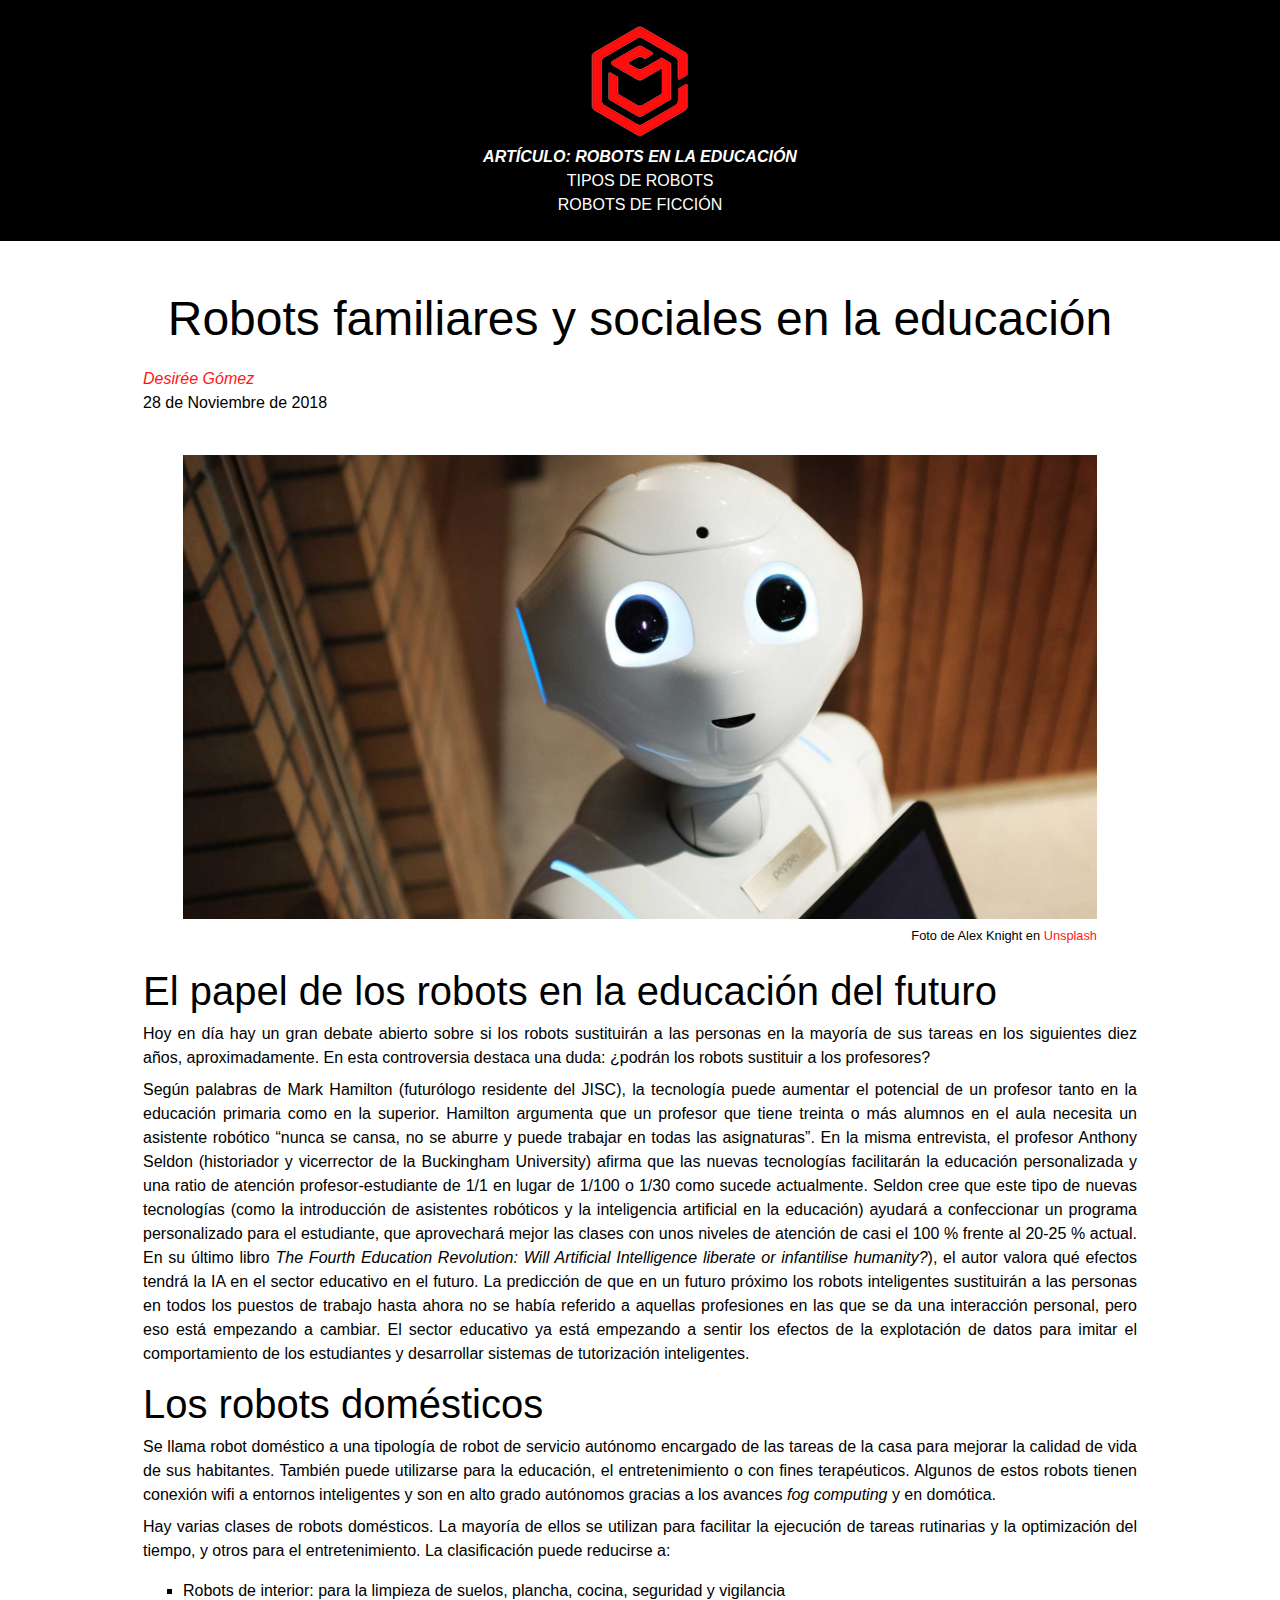
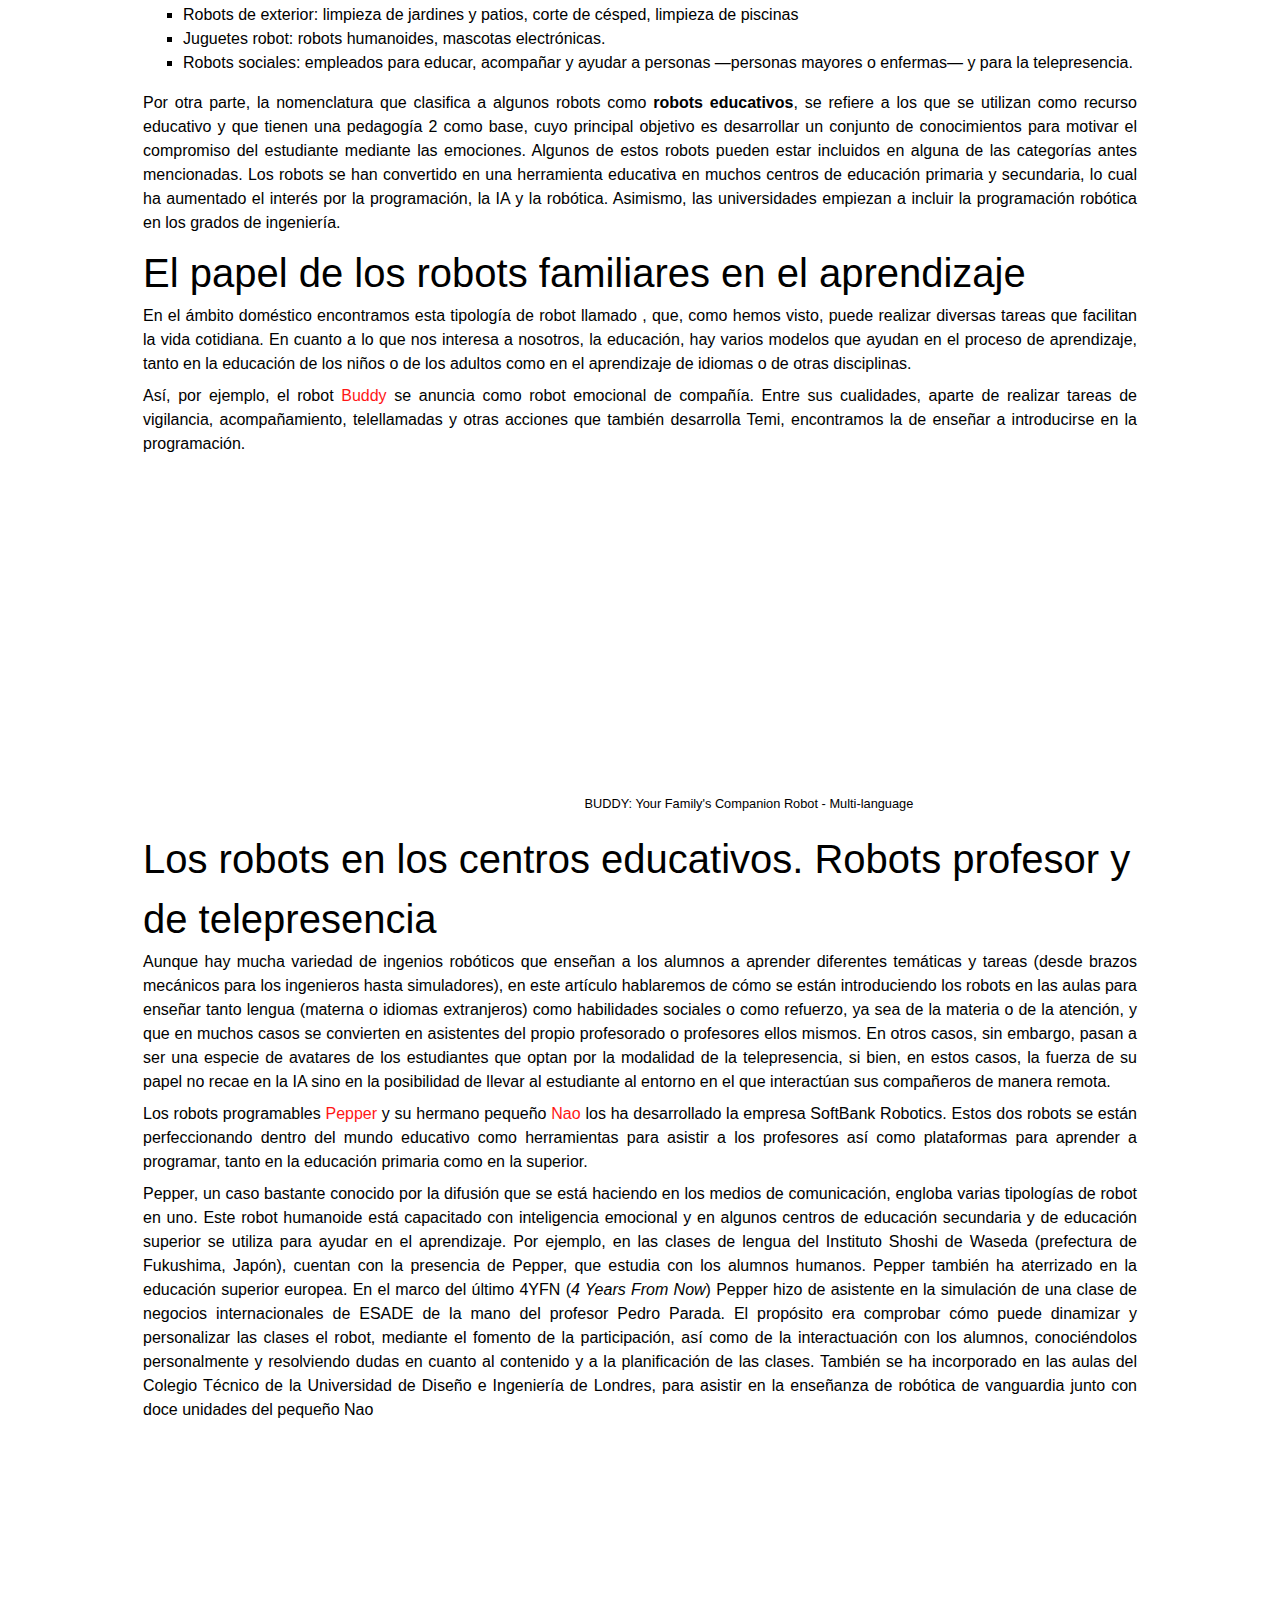
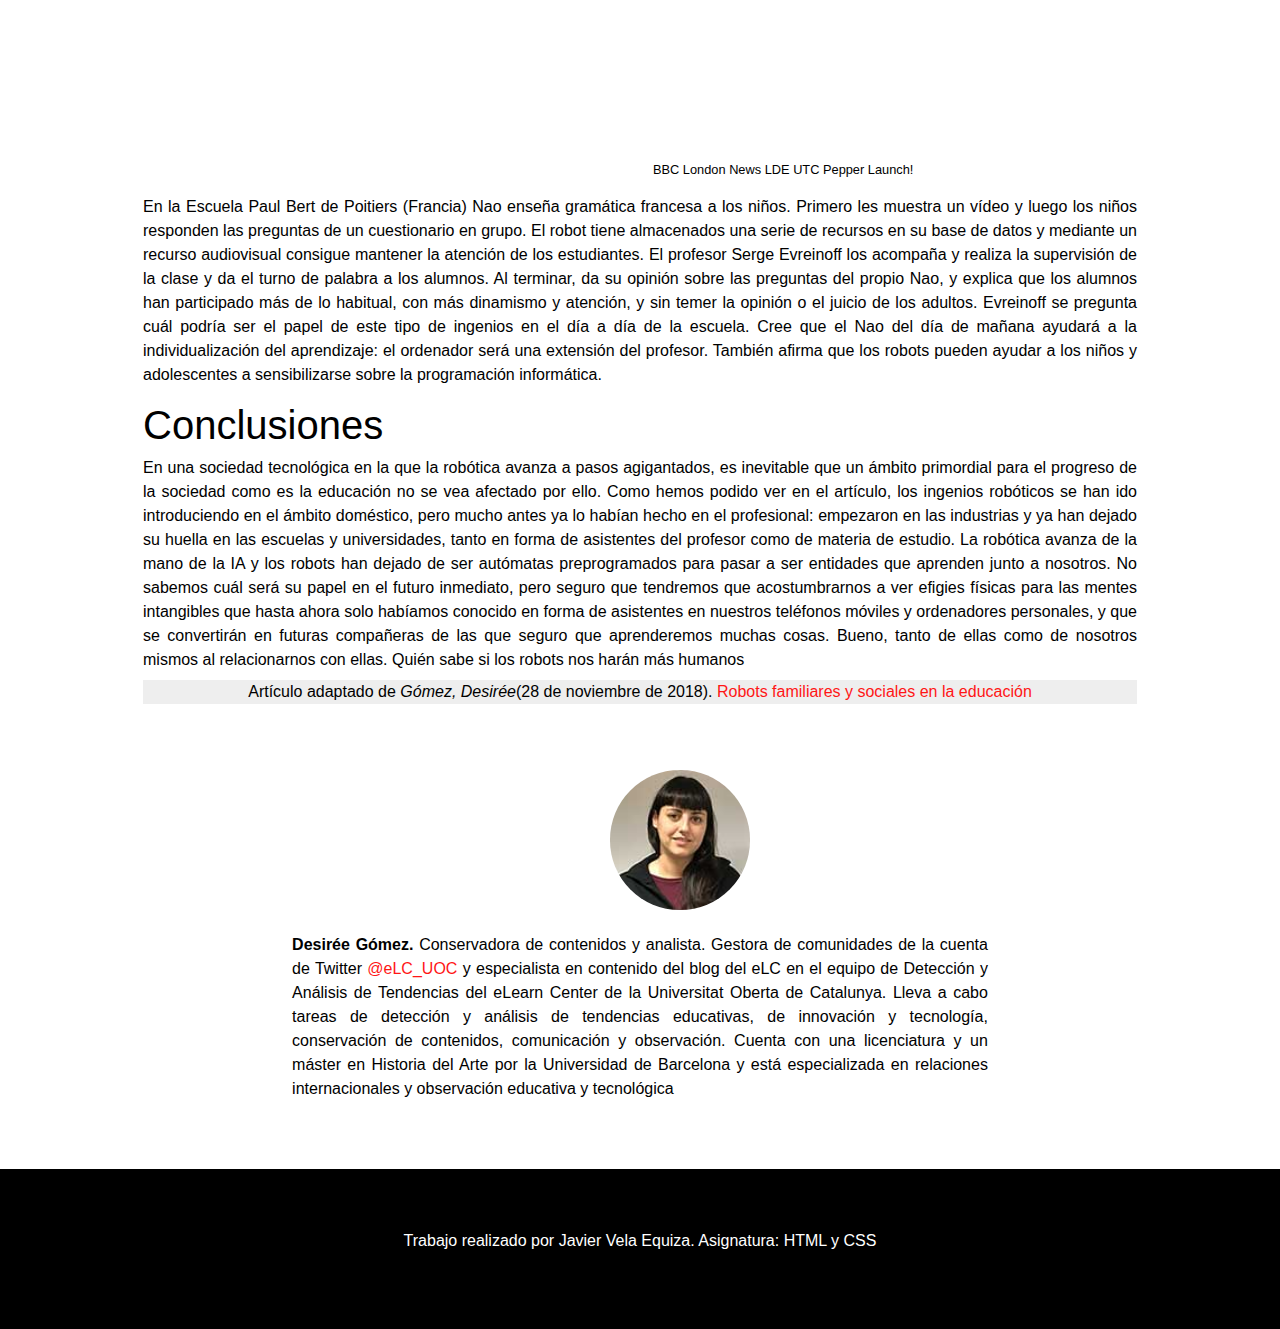
==== index.html @ 7833c4ae "Etapa 3 DIW05" ====
<!DOCTYPE html>
<html lang="es">
<head>	
    <meta charset="UTF-8">
    <meta http-equiv="X-UA-Compatible" content="IE=edge">
    <meta name="viewport" content="width=device-width, initial-scale=1.0">
	<meta name="description" content="Artículo sobre los robots en la educación.">
	<meta name="author" content="Desirée Gómez">
	<meta name="keywords" content="Robot, Educacion, Familia, Aprendizaje">
	<link rel="stylesheet" href="css/estilos.css"> 
    <title>ROBOTS EN LA EDUCACIÓN</title>
</head>
<body>
<header>
	<nav class="container">
		<br>
		<a href="index.html">
			<img src="img/isologo.png" alt="isologo.png"/> 
		</a>
		<ul>
			<li><a href="index.html"><i><b>ARTÍCULO: ROBOTS EN LA EDUCACIÓN</b></i></a></li>
			<li><a href="tipos-de-robots.html">TIPOS DE ROBOTS</a></li>
			<li><a href="robots-de-ficcion.html">ROBOTS DE FICCIÓN</a></li>
		</ul>
		<br>
	</nav>
</header>
<main>
	<div class="container">
		<section id="parrafo1">
			<h1 class="title">Robots familiares y sociales en la educación</h1>
			<cite><a href="#autora">Desirée Gómez</a></cite>
			<br>
			<time>28 de Noviembre de 2018</time>
			<br><br>
			<figure>
				<img  class="imagen" src="img/robot.jpg" alt="robot.jpg"> </img>
				<figcaption>Foto de Alex Knight en <a href="https://unsplash.com"> Unsplash</a></figcation>
			</figure>
			<h2>El papel de los robots en la educación del futuro</h2>
			<p>Hoy en día hay un gran debate abierto sobre si los robots sustituirán a las personas en la mayoría de sus tareas en los siguientes diez años, aproximadamente. En esta controversia destaca una duda: ¿podrán los robots sustituir a los profesores?</p>
			<p>	Según palabras de Mark Hamilton (futurólogo residente del JISC), la tecnología puede aumentar el potencial de un profesor tanto en la educación primaria como en la superior. Hamilton argumenta que un profesor que tiene treinta o más alumnos en el 	aula necesita un asistente robótico <q>nunca se cansa, no se aburre y puede trabajar en todas las asignaturas</q>. En la misma entrevista, el profesor Anthony Seldon (historiador y vicerrector de la Buckingham University) afirma que las nuevas tecnologías facilitarán la educación personalizada y una ratio de atención profesor-estudiante de 1/1 en lugar de 1/100 o 1/30 como sucede actualmente. Seldon cree que este tipo de nuevas tecnologías (como la introducción de asistentes robóticos y la inteligencia artificial en la educación) ayudará a confeccionar un programa personalizado para el estudiante, que aprovechará mejor las clases con unos niveles de atención de casi el 100 % frente al 20-25 % actual. En su último libro <i>The Fourth Education Revolution: Will Artificial Intelligence liberate or infantilise humanity?</i>), el autor valora qué efectos tendrá la IA en el sector educativo en el futuro. La predicción de que en un futuro próximo los robots inteligentes sustituirán a las personas en todos los puestos de trabajo hasta ahora no se había referido a aquellas profesiones en las que se da una interacción personal, pero eso está empezando a cambiar. El sector educativo ya está empezando a sentir los efectos de la explotación de datos para imitar el comportamiento de los estudiantes y desarrollar sistemas de tutorización inteligentes.</p>
		</section>
		<section id="parrafo2">
			<h2>Los robots domésticos</h2>
			<p>Se llama robot doméstico a una tipología de robot de servicio autónomo encargado de las tareas de la casa para mejorar la calidad de vida de sus habitantes. También puede utilizarse para la educación, el entretenimiento o con fines terapéuticos. Algunos de estos robots tienen conexión wifi a entornos inteligentes y son en alto grado autónomos gracias a los avances <i>fog computing</i> y en domótica.</p>
			<p>Hay varias clases de robots domésticos. La mayoría de ellos se utilizan para facilitar la ejecución de tareas rutinarias y la optimización del tiempo, y otros para el entretenimiento. La clasificación puede reducirse a:</p>
			<div>
				<ul>
					<li>Robots de interior: para la limpieza de suelos, plancha, cocina, seguridad y vigilancia</li>
					<li>Robots de exterior: limpieza de jardines y patios, corte de césped, limpieza de piscinas</li>
					<li>Juguetes robot: robots humanoides, mascotas electrónicas.</li>
					<li>Robots sociales: empleados para educar, acompañar y ayudar a personas —personas mayores o enfermas— y para la telepresencia.</li>
				<ul>
			</div>
			<p>Por otra parte, la nomenclatura que clasifica a algunos robots como <strong>robots educativos</strong>, se refiere a los que se utilizan como recurso educativo y que tienen una pedagogía 2 como base, cuyo principal objetivo es desarrollar un conjunto de conocimientos para motivar el compromiso del estudiante mediante las emociones. Algunos de estos robots pueden estar incluidos en alguna de las categorías antes mencionadas. Los robots se han convertido en una herramienta educativa en muchos centros de educación primaria y secundaria, lo cual ha aumentado el interés por la programación, la IA y la robótica. Asimismo, las universidades empiezan a incluir la programación robótica en los grados de ingeniería.</p>
		</section>
		<section id="parrafo3">	
			<h2>El papel de los robots familiares en el aprendizaje</h2>
			<p>En el ámbito doméstico encontramos esta tipología de robot llamado <strongrobot familiarstrong>, que, como hemos visto, puede realizar diversas tareas que facilitan la vida cotidiana. En cuanto a lo que nos interesa a nosotros, la educación, hay varios modelos que ayudan en el proceso de aprendizaje, tanto en la educación de los niños o de los adultos como en el aprendizaje de idiomas o de otras disciplinas.</p>
			<p>Así, por ejemplo, el robot <a href="https://buddytherobot.com/en/buddy-the-emotional-robot">Buddy</a> se anuncia como robot emocional de compañía. Entre sus cualidades, aparte de realizar tareas de vigilancia, acompañamiento, telellamadas y otras acciones que también desarrolla Temi, encontramos la de enseñar a introducirse en la programación.</p>
			<figure class="video">
				<iframe width="560" height="315" src="https://www.youtube.com/embed/51yGC3iytbY" title="YouTube video player" frameborder="0" allow="accelerometer; autoplay; clipboard-write; encrypted-media; gyroscope; picture-in-picture; web-share" allowfullscreen></iframe>
				<figcaption>BUDDY: Your Family's Companion Robot - Multi-language</figcaption>
			</figure>	
			<h2>Los robots en los centros educativos. Robots profesor y de telepresencia</h2>
			<p>Aunque hay mucha variedad de ingenios robóticos que enseñan a los alumnos a aprender diferentes temáticas y tareas (desde brazos mecánicos para los ingenieros hasta simuladores), en este artículo hablaremos de cómo se están introduciendo los robots en las aulas para enseñar tanto lengua (materna o idiomas extranjeros) como habilidades sociales o como refuerzo, ya sea de la materia o de la atención, y que en muchos casos se convierten en asistentes del propio profesorado o profesores ellos mismos. En otros casos, sin embargo, pasan a ser una especie de avatares de los estudiantes que optan por la modalidad de la telepresencia, si bien, en estos casos, la fuerza de su papel no recae en la IA sino en la posibilidad de llevar al estudiante al entorno en el que interactúan sus compañeros de manera remota.</p>
			<p>Los robots programables <a href="https://www.softbankrobotics.com/emea/en/pepper]">Pepper</a> y su hermano pequeño <a href="https://www.softbankrobotics.com/emea/en/nao">Nao</a> los ha desarrollado la empresa SoftBank Robotics. Estos dos robots se están perfeccionando dentro del mundo educativo como herramientas para asistir a los profesores así como plataformas para aprender a programar, tanto en la educación primaria como en la superior.</p>
			<p>Pepper, un caso bastante conocido por la difusión que se está haciendo en los medios de comunicación, engloba varias tipologías de robot en uno. Este robot humanoide está capacitado con inteligencia emocional y en algunos centros de educación secundaria y de educación superior se utiliza para ayudar en el aprendizaje. Por ejemplo, en las clases de lengua del Instituto Shoshi de Waseda (prefectura de Fukushima, Japón), cuentan con la presencia de Pepper, que estudia con los alumnos humanos. Pepper también ha aterrizado en la educación superior europea. En el marco del último 4YFN (<i lang="en">4 Years From Now</i>) Pepper hizo de asistente en la simulación de una clase de negocios internacionales de ESADE de la mano del profesor Pedro Parada. El propósito era comprobar cómo puede dinamizar y personalizar las clases el robot, mediante el fomento de la participación, así como de la interactuación con los alumnos, conociéndolos personalmente y resolviendo dudas en cuanto al contenido y a la planificación de las clases. También se ha incorporado en las aulas del Colegio Técnico de la Universidad de Diseño e Ingeniería de Londres, para asistir en la enseñanza de robótica de vanguardia junto con doce unidades del pequeño Nao</p>
			<figure class="video">
				<iframe width="560" height="315" src="https://www.youtube.com/embed/caS9ldjGgHE" title="YouTube video player" frameborder="0" allow="accelerometer; autoplay; clipboard-write; encrypted-media; gyroscope; picture-in-picture; web-share" allowfullscreen></iframe>
				<figcaption lang="en">BBC London News LDE UTC Pepper Launch!</figcaption>
			</figure>
			<p>En la Escuela Paul Bert de Poitiers (Francia) Nao enseña gramática francesa a los niños. Primero les muestra un vídeo y luego los niños responden las preguntas de un cuestionario en grupo. El robot tiene almacenados una serie de recursos en su base de datos y mediante un recurso audiovisual consigue mantener la atención de los estudiantes. El profesor Serge Evreinoff los acompaña y realiza la supervisión de la clase y da el turno de palabra a los alumnos. Al terminar, da su opinión sobre las preguntas del propio Nao, y explica que los alumnos han participado más de lo habitual, con más dinamismo y atención, y sin temer la opinión o el juicio de los adultos. Evreinoff se pregunta cuál podría ser el papel de este tipo de ingenios en el día a día de la escuela. Cree que el Nao del día de mañana ayudará a la individualización del aprendizaje: el ordenador será una extensión del profesor. También afirma que los robots pueden ayudar a los niños y adolescentes a sensibilizarse sobre la programación informática.</p>
		</section>
		<section id="parrafo4">
			<h2>Conclusiones</h2>
			<p>En una sociedad tecnológica en la que la robótica avanza a pasos agigantados, es inevitable que un ámbito primordial para el progreso de la sociedad como es la educación no se vea afectado por ello. Como hemos podido ver en el artículo, los ingenios robóticos se han ido introduciendo en el ámbito doméstico, pero mucho antes ya lo habían hecho en el profesional: empezaron en las industrias y ya han dejado su huella en las escuelas y universidades, tanto en forma de asistentes del profesor como de materia de estudio. La robótica avanza de la mano de la IA y los robots han dejado de ser autómatas preprogramados para pasar a ser entidades que aprenden junto a nosotros. No sabemos cuál será su papel en el futuro inmediato, pero seguro que tendremos que acostumbrarnos a ver efigies físicas para las mentes intangibles que hasta ahora solo habíamos conocido en forma de asistentes en nuestros teléfonos móviles y ordenadores personales, y que se convertirán en futuras compañeras de las que seguro que aprenderemos muchas cosas. Bueno, tanto de ellas como de nosotros mismos al relacionarnos con ellas. Quién sabe si los robots nos harán más humanos</p>
		</section>		
		<section id="autora">
			<p class="fondoGris">Artículo adaptado de <cite>Gómez, Desirée</cite><time>(28 de noviembre de 2018).</time> <a href="[https://elc.blogs.uoc.edu/es/robots-familiares-y-sociales]" >Robots familiares y sociales en la educación</a></i><p>
			<figure class="imagen">
				<img class="autora" src="img/Desiree-Gomez.jpg" alt="Desiree-Gomez.jpg"></img>
			</figure>
			<div class="autoras">
				<p><strong>Desirée Gómez.</strong> Conservadora de contenidos y analista. Gestora de comunidades de la cuenta de Twitter<a href="https://twitter.com/eLC_UOC"> @eLC_UOC </a> y especialista en contenido del blog del eLC en el equipo de Detección y Análisis de Tendencias del eLearn Center de la Universitat Oberta de Catalunya. Lleva a cabo tareas de detección y análisis de tendencias educativas, de innovación y tecnología, conservación de contenidos, comunicación y observación. Cuenta con una licenciatura y un máster en Historia del Arte por la Universidad de Barcelona y está especializada en relaciones internacionales y observación educativa y tecnológica</p>
			</div>
		</section>
	</div>

</main>

<footer>
	<div class="container">
		<span>Trabajo realizado por Javier Vela Equiza. Asignatura: HTML y CSS</span>
	</div>  
</footer>
</body>
</html>
---- css/estilos.css ----
:root{
	--text-color: #000000;
	--primary-color: #ffffff;
	--secondary-color: #ff1616;
	--fondo-color: rgb(238,238,238);
}

/*- Helvetica, Arial, sans-serif - o con serifa - Georgia, Times, serif*/
body{
	margin:0;
	font-family:Helvetica,sans-serif;
	font-size:1rem;
	font-weight:400;
	line-height: 1.5;
	color: var(--text-color);
	background-color:var(--primary-color);
}

header ul {
	list-style: none;
	padding:0;
	margin:0;
}

main ul {
	list-style: square;
}

header {
	min-height:115px;
	color: white;
	background-color: var(--text-color);
	text-align: center;
}

header a{
	color: var(--primary-color);
	text-decoration:none;		
}

header a:hover{
	color: var(--secondary-color);
	text-decoration:underline;
}

main{
	padding-top:10px;
	padding-bottom:60px;
	margin: 0 auto;
	width: 80%;
	padding: 10;
}

main a{
	color: var(--secondary-color);
	text-decoration:none;
}

main a:hover{
	color: var(--secondary-color);
	text-decoration:underline;
}

figcaption{
	text-align: right;
	font-size:0.8em;
}

.fondoGris{
	background-color: var(--fondo-color);
	text-align: center;
}

.autora{
	width: 14%;
	height:14%;
	text-align:center;
	border-radius: 50%;
	margin-right:auto;
	margin-left:auto;
	margin-top:50px;
	margin-bottom:0px;
}

.autoras{
	text-align:center;
	margin-right:auto;
	margin-left:auto;
	width: 70%;
	margin-top:0px;
}

.imagen{
	width: 100%;
	text-align: center;
}

.imagen2{
	width: 60%;
	text-align: center;
	margin-right:auto;
	margin-left:auto;
}

.imagen2 p{
	text-align: center;
}

.video{
	width: 55%;
	text-align: center;
	margin-right:auto;
	margin-left:auto;
}

footer{
	height:100px;
	color: white;
	background-color: black;
	text-align: center;	
	padding-top:60px;
}

h1{
	text-align: center;
}

h2{
	font-size:2.5em;
	font-weight:normal;
	padding:0;
	margin:0;
}

h3{
	font-size:1.5em;
	padding:0;
	margin:0;
	font-weight:normal
}

h1,h2,
.title{
	font-family:"Poppins", sans-serif;
}

.title{
	font-weight:100;
	font-size:3rem;
	margin-bottom:0.75rem;
}

p{
	margin-top: 1px;
	margin-bottom:8px; 
	text-align:justify;
}

.container
{
	margin-right:auto;
	margin-left:auto;
	padding-right:15px;
	padding-left:15px;
}

blockquote{
	background: var(--fondo-color);
	padding-left: 40px;
	padding-right: 35px;
	padding-top: 20px;
	padding-bottom: 20px;
	text-align:left;
	margin-right:auto;
	margin-left:auto;
	border-left: 5px solid var(--secondary-color);
}

#tiposDeRobots{
	width: 48%;
	margin-right:auto;
	margin-left:auto;
}

.robot{
	list-style-image: url('img/icon-robot.png');
}
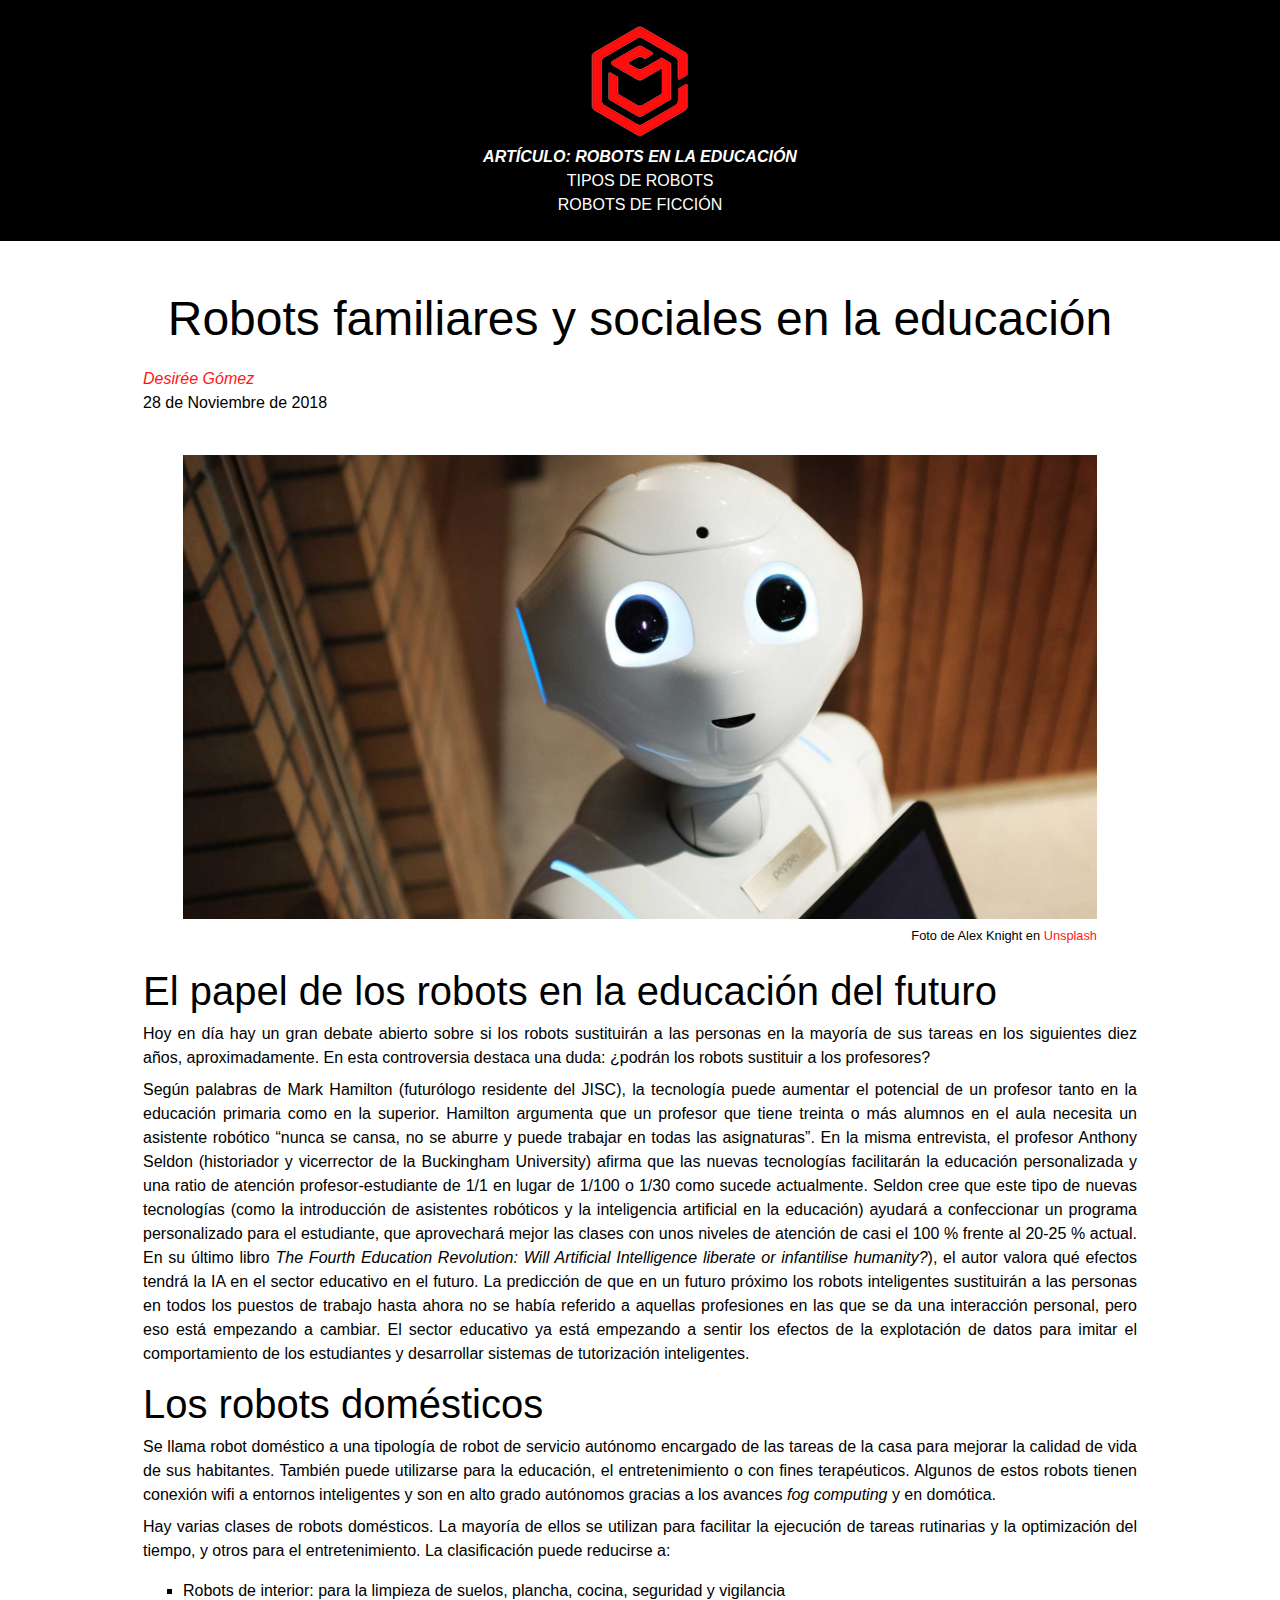
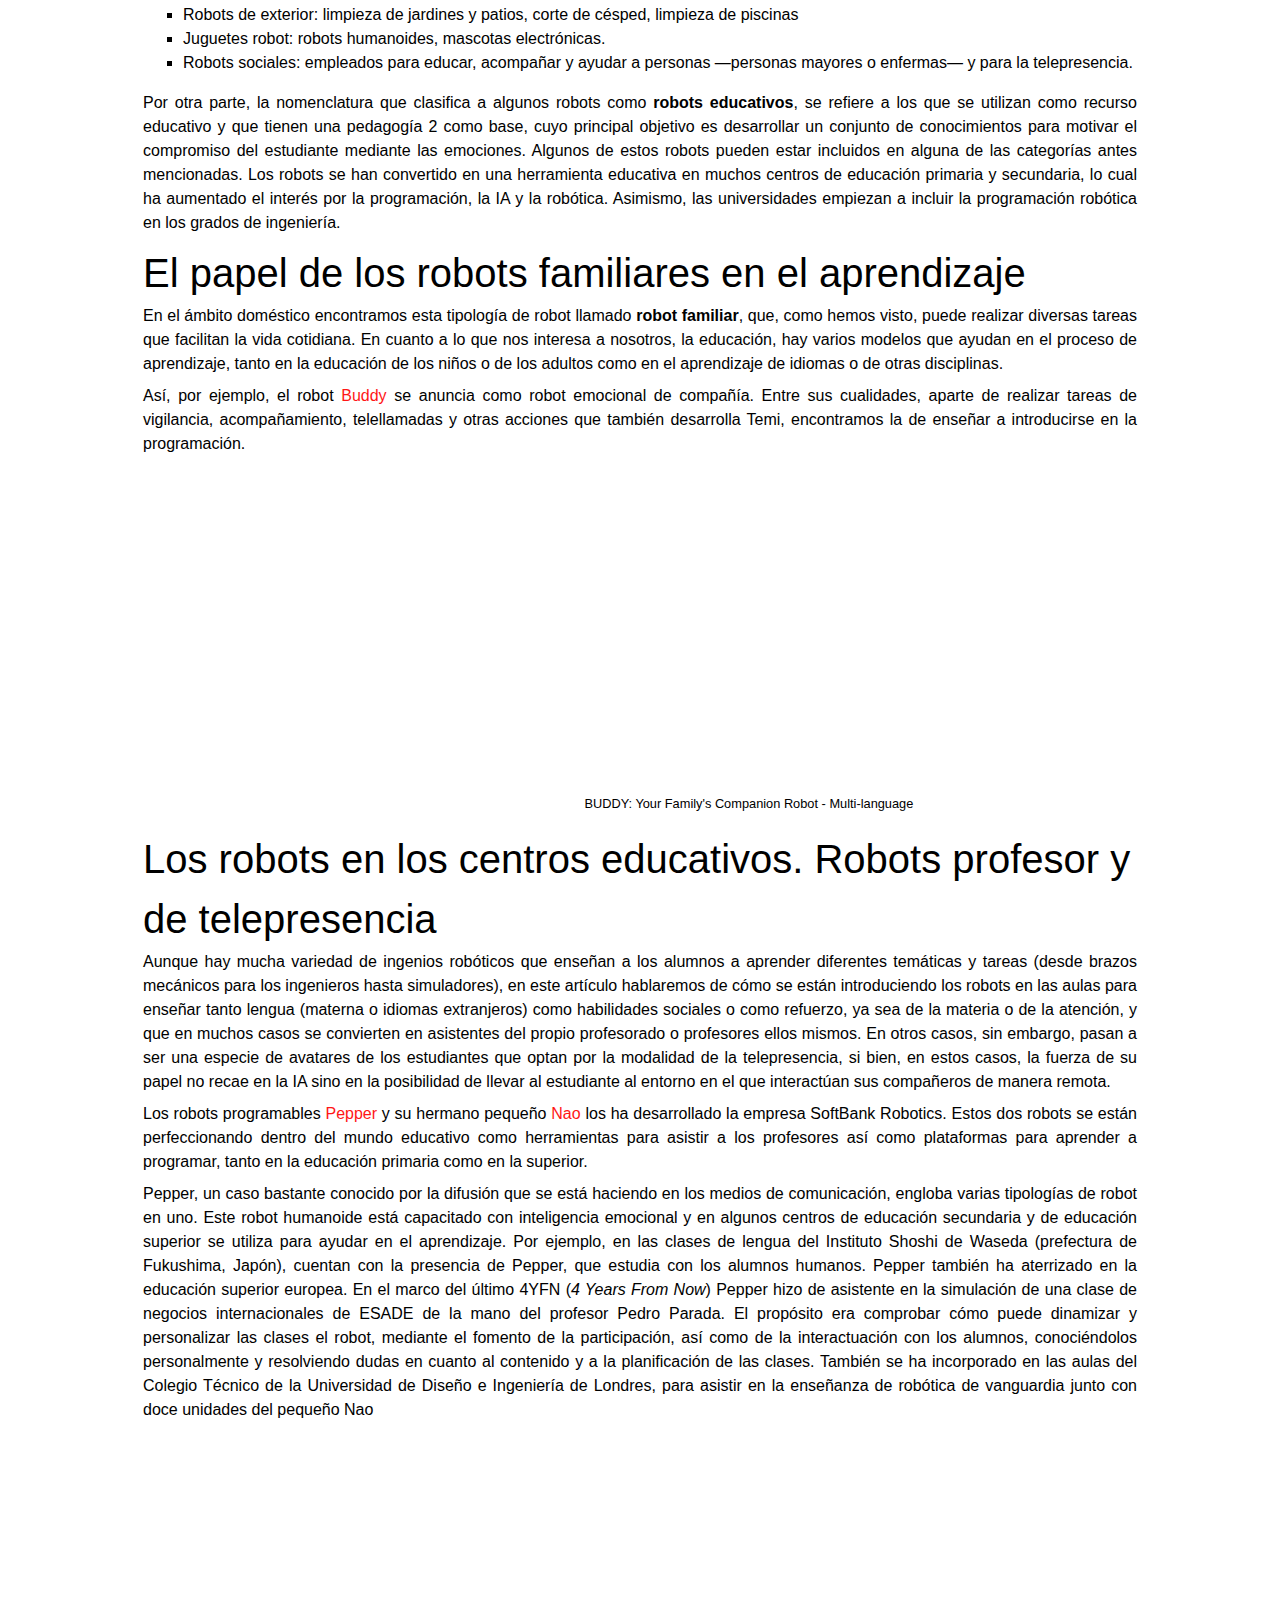
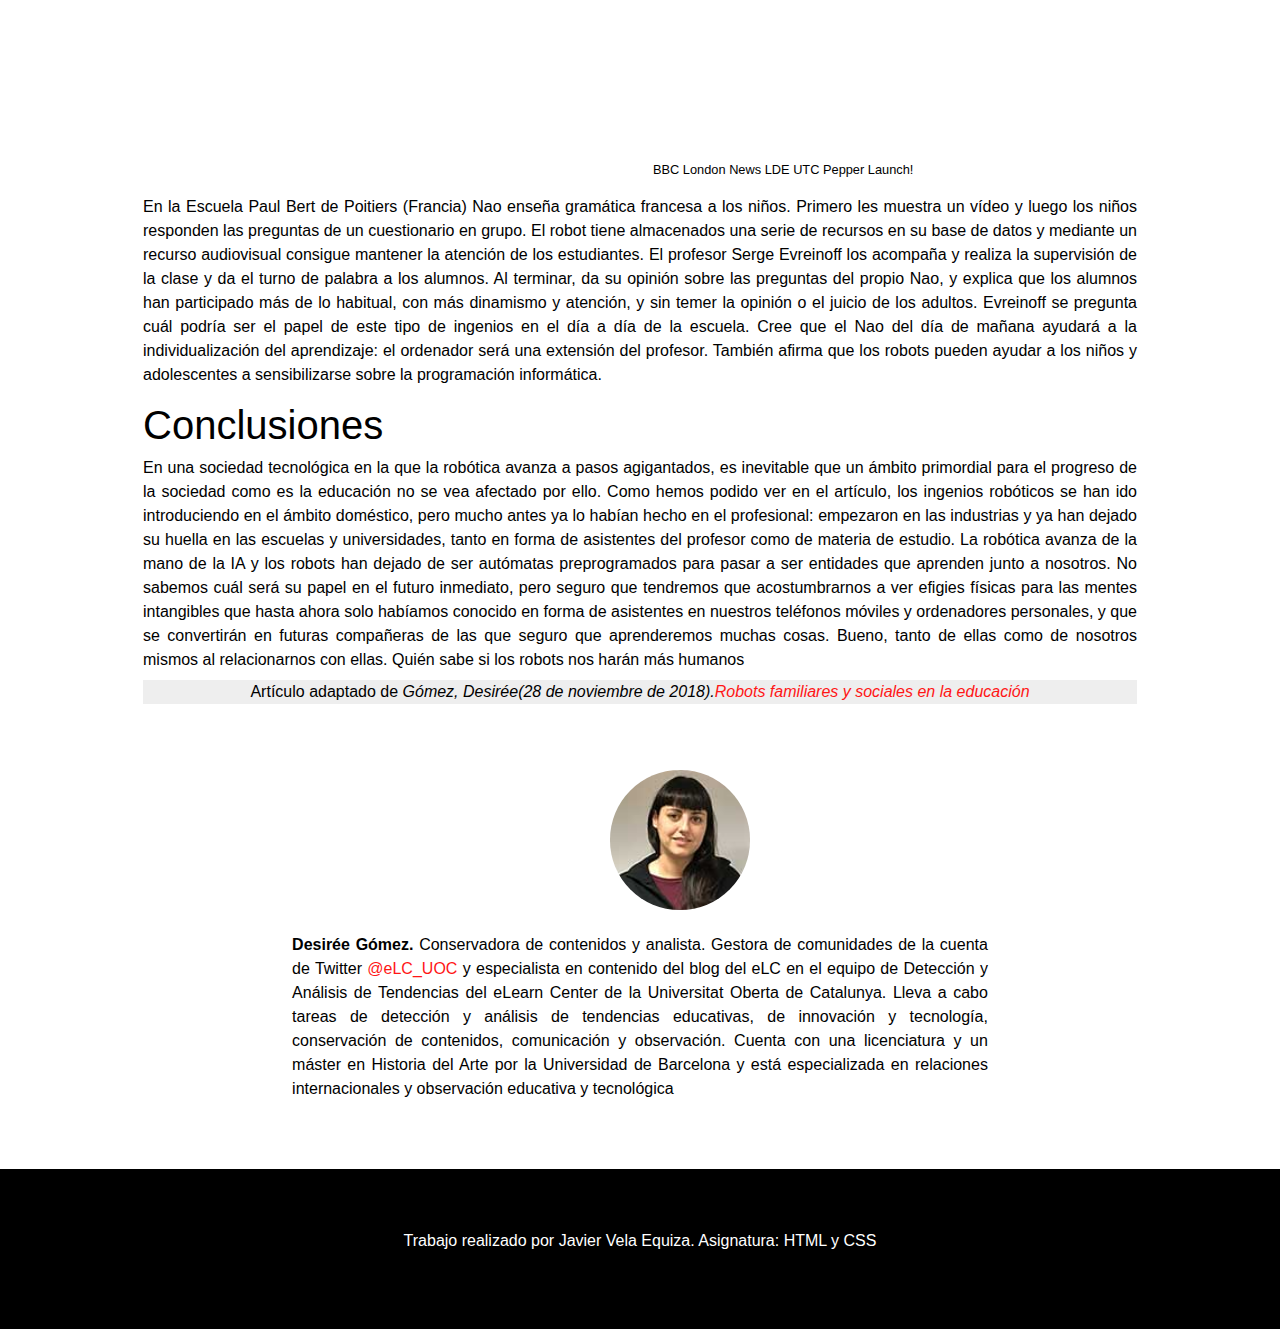
==== commit 32524c3d: "a" ====
--- a/index.html
+++ b/index.html
@@ -15,7 +15,7 @@
 	<nav class="container">
 		<br>
 		<a href="index.html">
-			<img src="img/isologo.png" alt="isologo.png"/> 
+			<img src="img/isologo.png" alt="isologo.png"> 
 		</a>
 		<ul>
 			<li><a href="index.html"><i><b>ARTÍCULO: ROBOTS EN LA EDUCACIÓN</b></i></a></li>
@@ -31,7 +31,7 @@
 			<h1 class="title">Robots familiares y sociales en la educación</h1>
 			<cite><a href="#autora">Desirée Gómez</a></cite>
 			<br>
-			<time>28 de Noviembre de 2018</time>
+			<span>28 de Noviembre de 2018</span>
 			<br><br>
 			<figure>
 				<img  class="imagen" src="img/robot.jpg" alt="robot.jpg"> </img>
@@ -51,13 +51,13 @@
 					<li>Robots de exterior: limpieza de jardines y patios, corte de césped, limpieza de piscinas</li>
 					<li>Juguetes robot: robots humanoides, mascotas electrónicas.</li>
 					<li>Robots sociales: empleados para educar, acompañar y ayudar a personas —personas mayores o enfermas— y para la telepresencia.</li>
-				<ul>
+				</ul>
 			</div>
 			<p>Por otra parte, la nomenclatura que clasifica a algunos robots como <strong>robots educativos</strong>, se refiere a los que se utilizan como recurso educativo y que tienen una pedagogía 2 como base, cuyo principal objetivo es desarrollar un conjunto de conocimientos para motivar el compromiso del estudiante mediante las emociones. Algunos de estos robots pueden estar incluidos en alguna de las categorías antes mencionadas. Los robots se han convertido en una herramienta educativa en muchos centros de educación primaria y secundaria, lo cual ha aumentado el interés por la programación, la IA y la robótica. Asimismo, las universidades empiezan a incluir la programación robótica en los grados de ingeniería.</p>
 		</section>
 		<section id="parrafo3">	
 			<h2>El papel de los robots familiares en el aprendizaje</h2>
-			<p>En el ámbito doméstico encontramos esta tipología de robot llamado <strongrobot familiarstrong>, que, como hemos visto, puede realizar diversas tareas que facilitan la vida cotidiana. En cuanto a lo que nos interesa a nosotros, la educación, hay varios modelos que ayudan en el proceso de aprendizaje, tanto en la educación de los niños o de los adultos como en el aprendizaje de idiomas o de otras disciplinas.</p>
+			<p>En el ámbito doméstico encontramos esta tipología de robot llamado <strong>robot familiar</strong>, que, como hemos visto, puede realizar diversas tareas que facilitan la vida cotidiana. En cuanto a lo que nos interesa a nosotros, la educación, hay varios modelos que ayudan en el proceso de aprendizaje, tanto en la educación de los niños o de los adultos como en el aprendizaje de idiomas o de otras disciplinas.</p>
 			<p>Así, por ejemplo, el robot <a href="https://buddytherobot.com/en/buddy-the-emotional-robot">Buddy</a> se anuncia como robot emocional de compañía. Entre sus cualidades, aparte de realizar tareas de vigilancia, acompañamiento, telellamadas y otras acciones que también desarrolla Temi, encontramos la de enseñar a introducirse en la programación.</p>
 			<figure class="video">
 				<iframe width="560" height="315" src="https://www.youtube.com/embed/51yGC3iytbY" title="YouTube video player" frameborder="0" allow="accelerometer; autoplay; clipboard-write; encrypted-media; gyroscope; picture-in-picture; web-share" allowfullscreen></iframe>
@@ -65,7 +65,7 @@
 			</figure>	
 			<h2>Los robots en los centros educativos. Robots profesor y de telepresencia</h2>
 			<p>Aunque hay mucha variedad de ingenios robóticos que enseñan a los alumnos a aprender diferentes temáticas y tareas (desde brazos mecánicos para los ingenieros hasta simuladores), en este artículo hablaremos de cómo se están introduciendo los robots en las aulas para enseñar tanto lengua (materna o idiomas extranjeros) como habilidades sociales o como refuerzo, ya sea de la materia o de la atención, y que en muchos casos se convierten en asistentes del propio profesorado o profesores ellos mismos. En otros casos, sin embargo, pasan a ser una especie de avatares de los estudiantes que optan por la modalidad de la telepresencia, si bien, en estos casos, la fuerza de su papel no recae en la IA sino en la posibilidad de llevar al estudiante al entorno en el que interactúan sus compañeros de manera remota.</p>
-			<p>Los robots programables <a href="https://www.softbankrobotics.com/emea/en/pepper]">Pepper</a> y su hermano pequeño <a href="https://www.softbankrobotics.com/emea/en/nao">Nao</a> los ha desarrollado la empresa SoftBank Robotics. Estos dos robots se están perfeccionando dentro del mundo educativo como herramientas para asistir a los profesores así como plataformas para aprender a programar, tanto en la educación primaria como en la superior.</p>
+			<p>Los robots programables <a href="https://www.softbankrobotics.com/emea/en/pepper">Pepper</a> y su hermano pequeño <a href="https://www.softbankrobotics.com/emea/en/nao">Nao</a> los ha desarrollado la empresa SoftBank Robotics. Estos dos robots se están perfeccionando dentro del mundo educativo como herramientas para asistir a los profesores así como plataformas para aprender a programar, tanto en la educación primaria como en la superior.</p>
 			<p>Pepper, un caso bastante conocido por la difusión que se está haciendo en los medios de comunicación, engloba varias tipologías de robot en uno. Este robot humanoide está capacitado con inteligencia emocional y en algunos centros de educación secundaria y de educación superior se utiliza para ayudar en el aprendizaje. Por ejemplo, en las clases de lengua del Instituto Shoshi de Waseda (prefectura de Fukushima, Japón), cuentan con la presencia de Pepper, que estudia con los alumnos humanos. Pepper también ha aterrizado en la educación superior europea. En el marco del último 4YFN (<i lang="en">4 Years From Now</i>) Pepper hizo de asistente en la simulación de una clase de negocios internacionales de ESADE de la mano del profesor Pedro Parada. El propósito era comprobar cómo puede dinamizar y personalizar las clases el robot, mediante el fomento de la participación, así como de la interactuación con los alumnos, conociéndolos personalmente y resolviendo dudas en cuanto al contenido y a la planificación de las clases. También se ha incorporado en las aulas del Colegio Técnico de la Universidad de Diseño e Ingeniería de Londres, para asistir en la enseñanza de robótica de vanguardia junto con doce unidades del pequeño Nao</p>
 			<figure class="video">
 				<iframe width="560" height="315" src="https://www.youtube.com/embed/caS9ldjGgHE" title="YouTube video player" frameborder="0" allow="accelerometer; autoplay; clipboard-write; encrypted-media; gyroscope; picture-in-picture; web-share" allowfullscreen></iframe>
@@ -78,9 +78,10 @@
 			<p>En una sociedad tecnológica en la que la robótica avanza a pasos agigantados, es inevitable que un ámbito primordial para el progreso de la sociedad como es la educación no se vea afectado por ello. Como hemos podido ver en el artículo, los ingenios robóticos se han ido introduciendo en el ámbito doméstico, pero mucho antes ya lo habían hecho en el profesional: empezaron en las industrias y ya han dejado su huella en las escuelas y universidades, tanto en forma de asistentes del profesor como de materia de estudio. La robótica avanza de la mano de la IA y los robots han dejado de ser autómatas preprogramados para pasar a ser entidades que aprenden junto a nosotros. No sabemos cuál será su papel en el futuro inmediato, pero seguro que tendremos que acostumbrarnos a ver efigies físicas para las mentes intangibles que hasta ahora solo habíamos conocido en forma de asistentes en nuestros teléfonos móviles y ordenadores personales, y que se convertirán en futuras compañeras de las que seguro que aprenderemos muchas cosas. Bueno, tanto de ellas como de nosotros mismos al relacionarnos con ellas. Quién sabe si los robots nos harán más humanos</p>
 		</section>		
 		<section id="autora">
-			<p class="fondoGris">Artículo adaptado de <cite>Gómez, Desirée</cite><time>(28 de noviembre de 2018).</time> <a href="[https://elc.blogs.uoc.edu/es/robots-familiares-y-sociales]" >Robots familiares y sociales en la educación</a></i><p>
+			<h2></h2>
+			<p class="fondoGris">Artículo adaptado de <cite>Gómez, Desirée</cite><i>(28 de noviembre de 2018).<a href="[https://elc.blogs.uoc.edu/es/robots-familiares-y-sociales" >Robots familiares y sociales en la educación</a></i><p>
 			<figure class="imagen">
-				<img class="autora" src="img/Desiree-Gomez.jpg" alt="Desiree-Gomez.jpg"></img>
+				<img class="autora" src="img/Desiree-Gomez.jpg" alt="Desiree-Gomez.jpg">
 			</figure>
 			<div class="autoras">
 				<p><strong>Desirée Gómez.</strong> Conservadora de contenidos y analista. Gestora de comunidades de la cuenta de Twitter<a href="https://twitter.com/eLC_UOC"> @eLC_UOC </a> y especialista en contenido del blog del eLC en el equipo de Detección y Análisis de Tendencias del eLearn Center de la Universitat Oberta de Catalunya. Lleva a cabo tareas de detección y análisis de tendencias educativas, de innovación y tecnología, conservación de contenidos, comunicación y observación. Cuenta con una licenciatura y un máster en Historia del Arte por la Universidad de Barcelona y está especializada en relaciones internacionales y observación educativa y tecnológica</p>
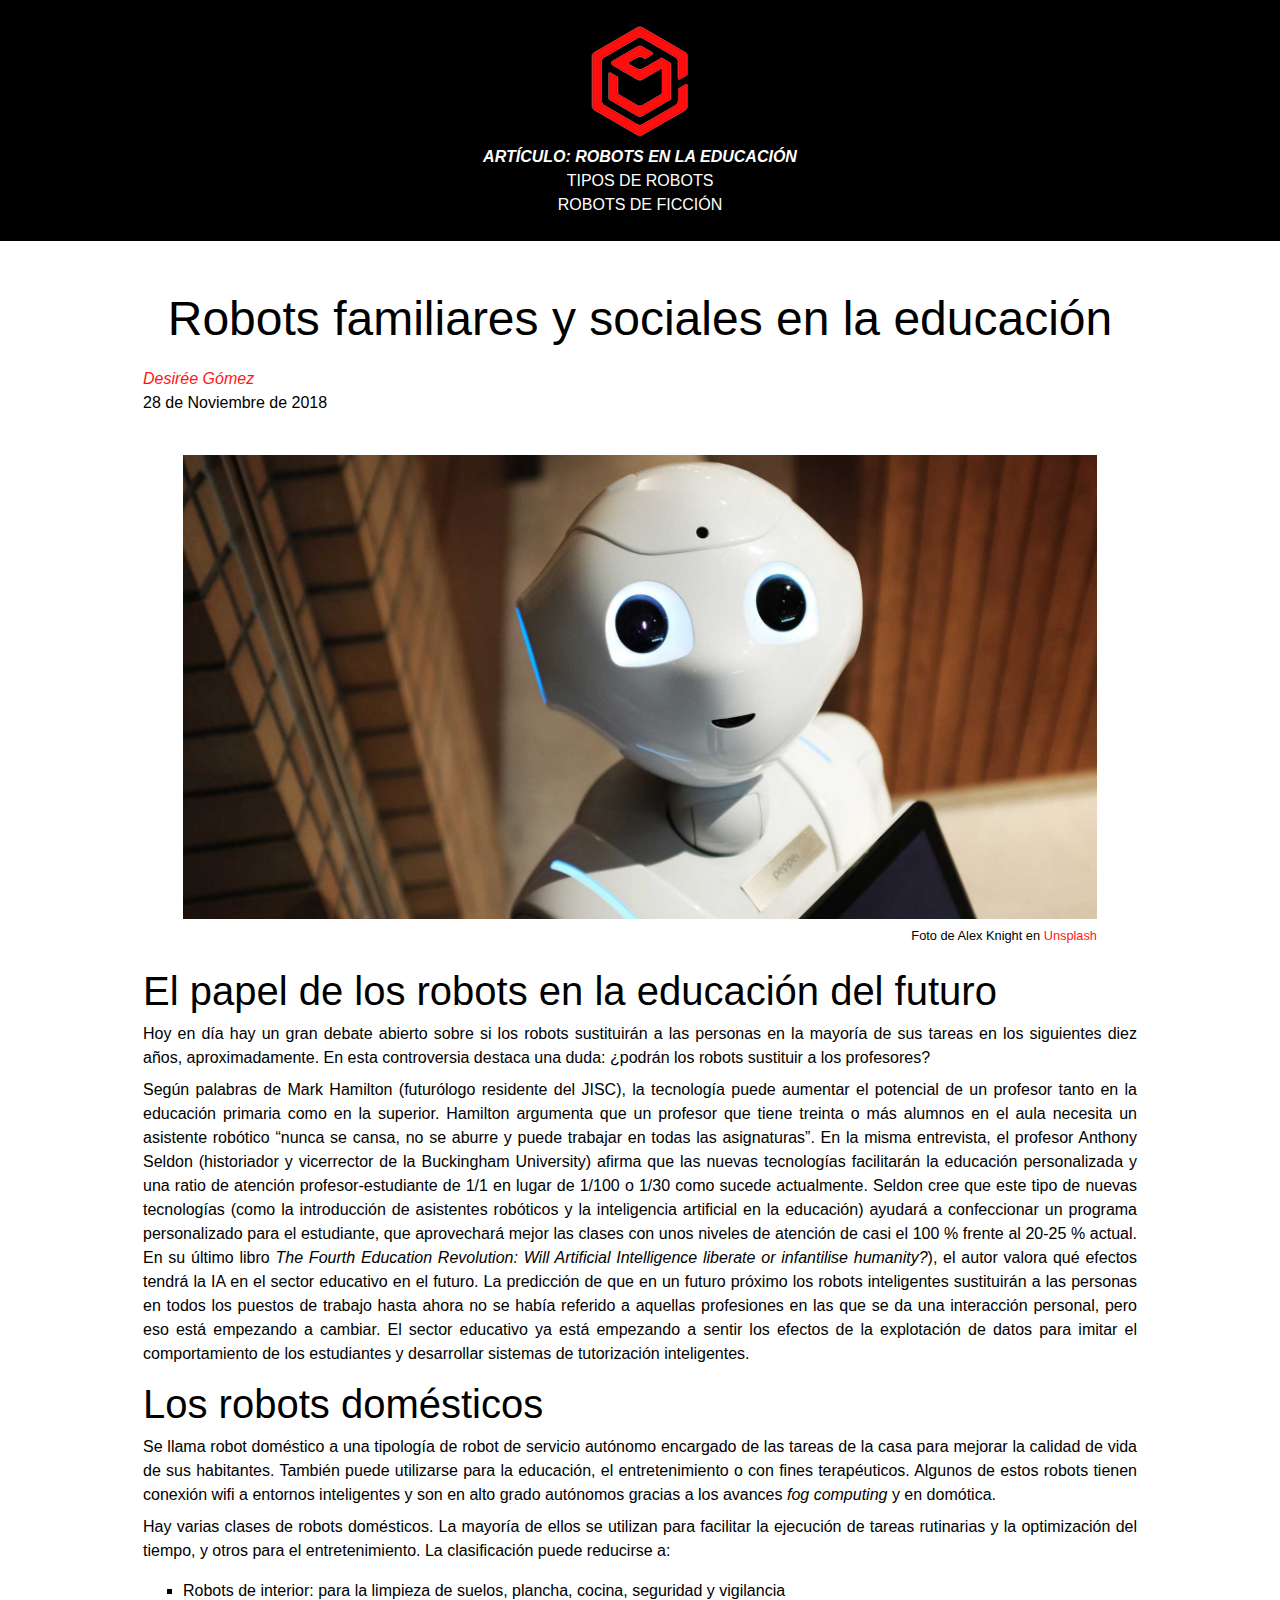
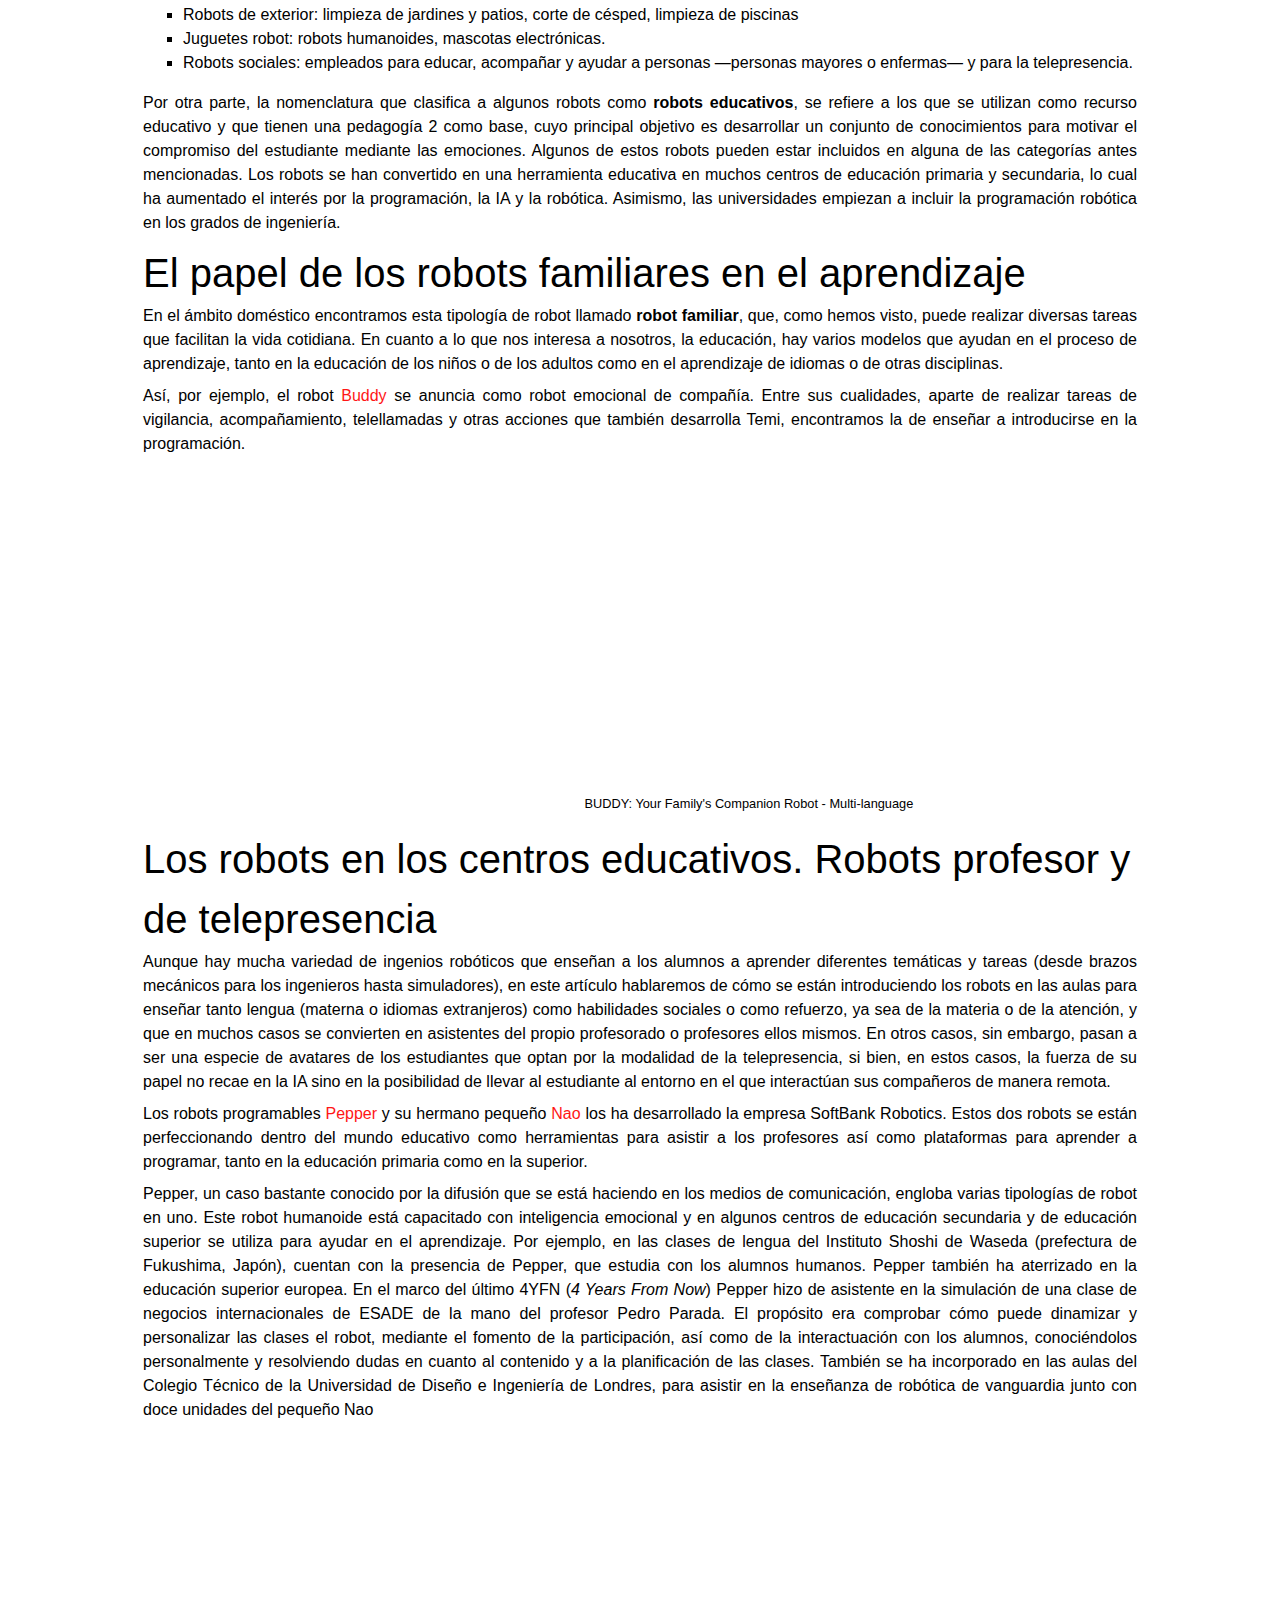
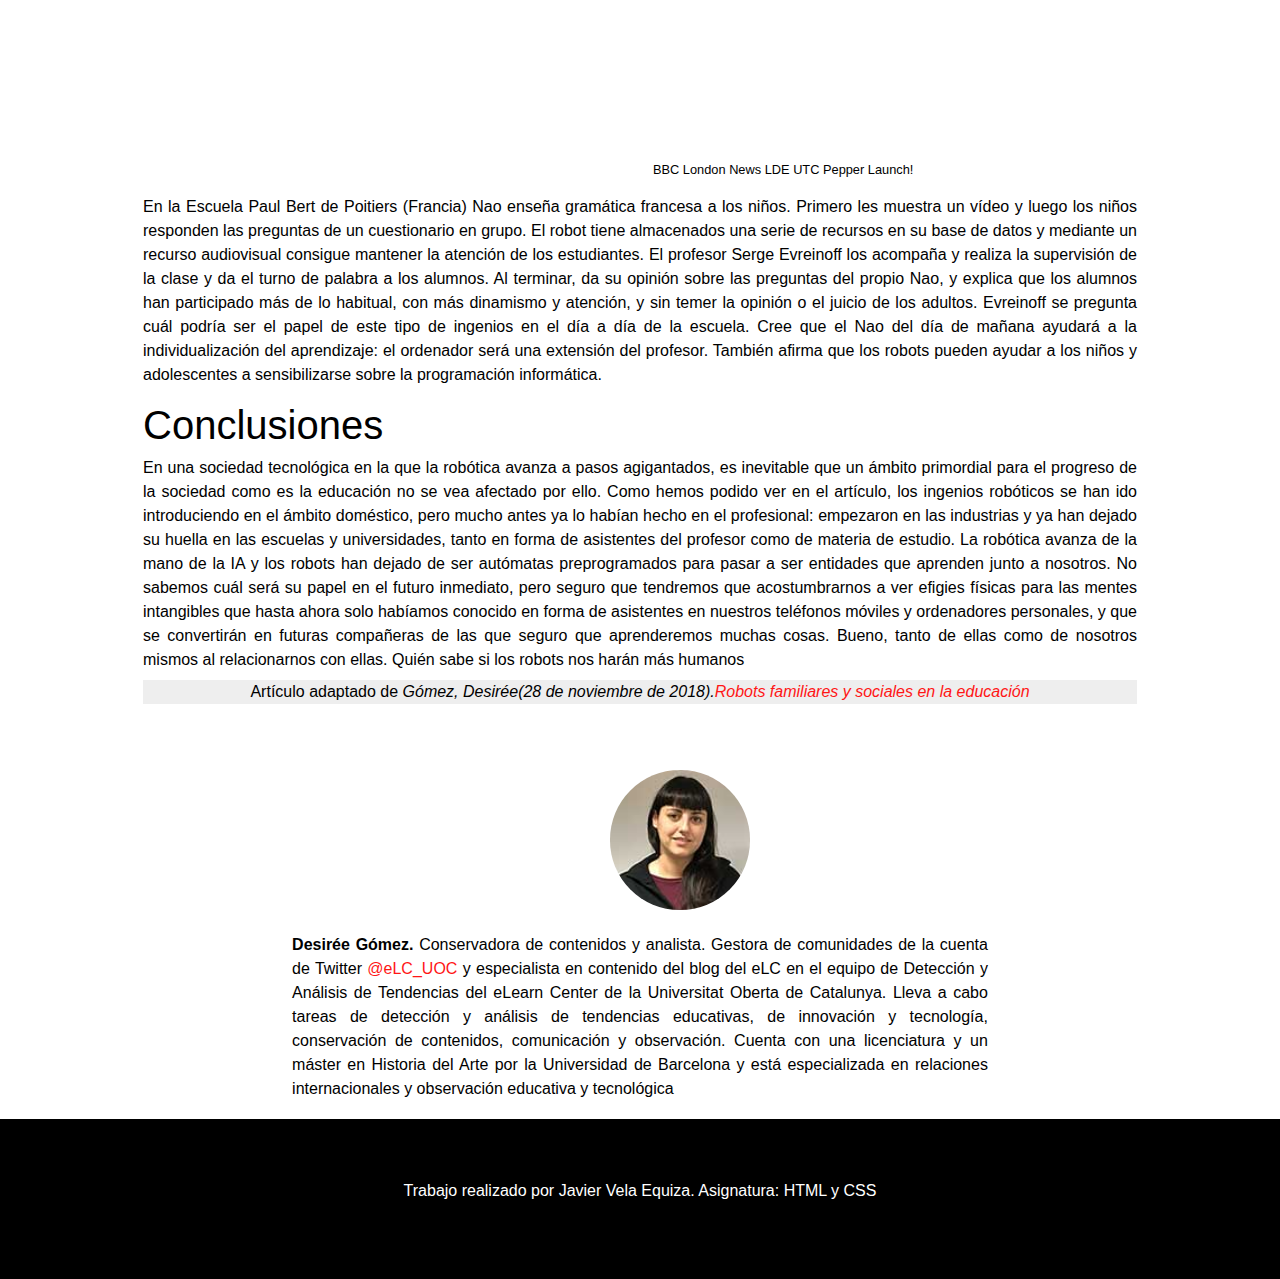
==== commit a428f592: "a" ====
--- a/index.html
+++ b/index.html
@@ -34,8 +34,8 @@
 			<span>28 de Noviembre de 2018</span>
 			<br><br>
 			<figure>
-				<img  class="imagen" src="img/robot.jpg" alt="robot.jpg"> </img>
-				<figcaption>Foto de Alex Knight en <a href="https://unsplash.com"> Unsplash</a></figcation>
+				<img  class="imagen" src="img/robot.jpg" alt="robot.jpg">
+				<figcaption>Foto de Alex Knight en <a href="https://unsplash.com"> Unsplash</a></figcaption>
 			</figure>
 			<h2>El papel de los robots en la educación del futuro</h2>
 			<p>Hoy en día hay un gran debate abierto sobre si los robots sustituirán a las personas en la mayoría de sus tareas en los siguientes diez años, aproximadamente. En esta controversia destaca una duda: ¿podrán los robots sustituir a los profesores?</p>
@@ -78,8 +78,7 @@
 			<p>En una sociedad tecnológica en la que la robótica avanza a pasos agigantados, es inevitable que un ámbito primordial para el progreso de la sociedad como es la educación no se vea afectado por ello. Como hemos podido ver en el artículo, los ingenios robóticos se han ido introduciendo en el ámbito doméstico, pero mucho antes ya lo habían hecho en el profesional: empezaron en las industrias y ya han dejado su huella en las escuelas y universidades, tanto en forma de asistentes del profesor como de materia de estudio. La robótica avanza de la mano de la IA y los robots han dejado de ser autómatas preprogramados para pasar a ser entidades que aprenden junto a nosotros. No sabemos cuál será su papel en el futuro inmediato, pero seguro que tendremos que acostumbrarnos a ver efigies físicas para las mentes intangibles que hasta ahora solo habíamos conocido en forma de asistentes en nuestros teléfonos móviles y ordenadores personales, y que se convertirán en futuras compañeras de las que seguro que aprenderemos muchas cosas. Bueno, tanto de ellas como de nosotros mismos al relacionarnos con ellas. Quién sabe si los robots nos harán más humanos</p>
 		</section>		
 		<section id="autora">
-			<h2></h2>
-			<p class="fondoGris">Artículo adaptado de <cite>Gómez, Desirée</cite><i>(28 de noviembre de 2018).<a href="[https://elc.blogs.uoc.edu/es/robots-familiares-y-sociales" >Robots familiares y sociales en la educación</a></i><p>
+			<p class="fondoGris">Artículo adaptado de <cite>Gómez, Desirée</cite><i>(28 de noviembre de 2018).<a href="https://elc.blogs.uoc.edu/es/robots-familiares-y-sociales" >Robots familiares y sociales en la educación</a></i><p>
 			<figure class="imagen">
 				<img class="autora" src="img/Desiree-Gomez.jpg" alt="Desiree-Gomez.jpg">
 			</figure>
--- a/css/estilos.css
+++ b/css/estilos.css
@@ -48,7 +48,7 @@
 	padding-bottom:60px;
 	margin: 0 auto;
 	width: 80%;
-	padding: 10;
+	padding: 10px;
 }
 
 main a{
